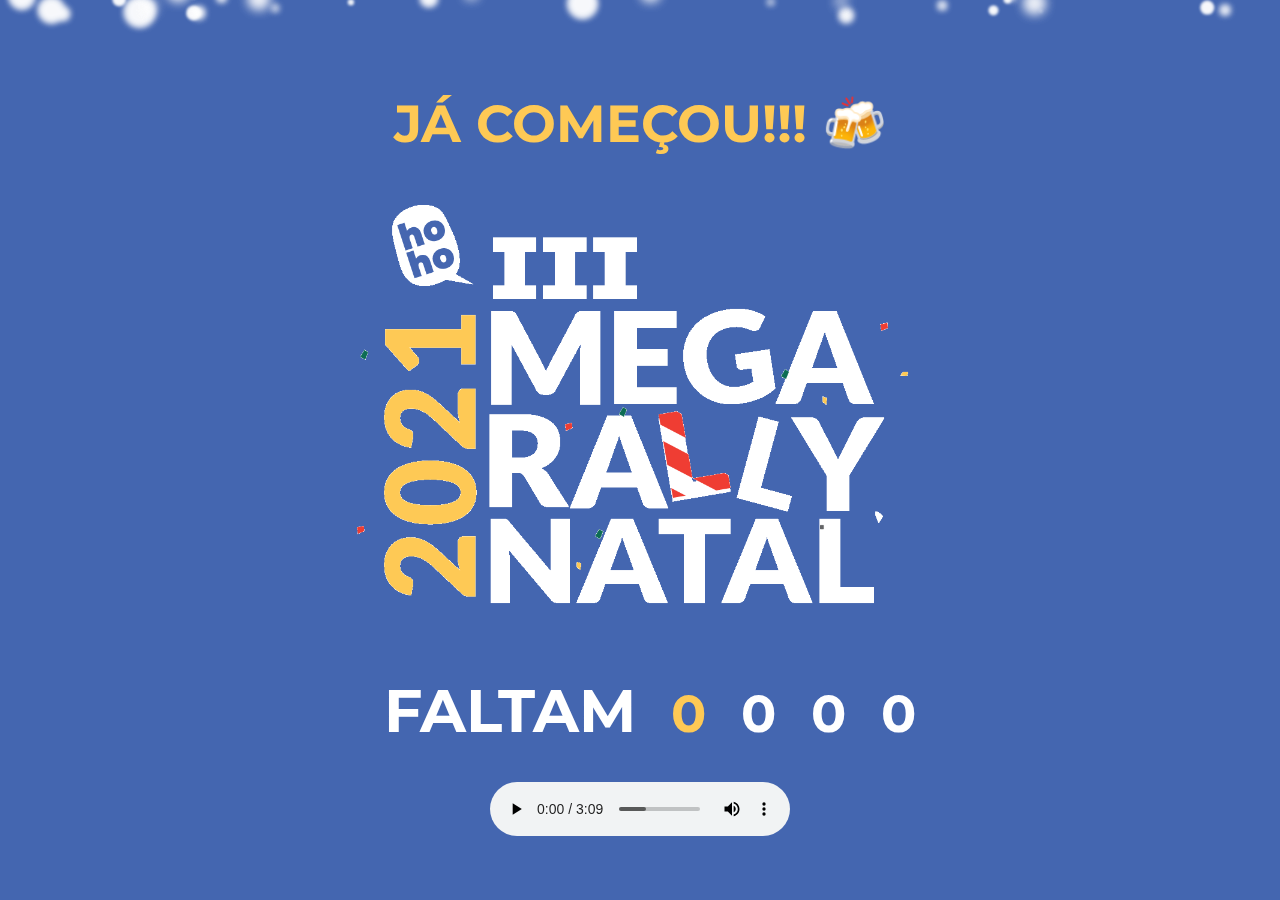
==== index.html @ bc6c9f4d "Minor update" ====
<!DOCTYPE html>
<html lang="en">
  <head>
    <meta charset="UTF-8" />
    <meta http-equiv="X-UA-Compatible" content="IE=edge" />
    <meta name="viewport" content="width=device-width, initial-scale=1.0" />
    <title>III MEGA RALLY NATAL - 2021</title>
    <link rel="icon" type="image/png" href="./assets/beer-mug.ico" />
    <link
      href="https://fonts.googleapis.com/css2?family=Montserrat:ital,wght@0,500;1,800&display=swap"
      rel="stylesheet"
    />
    <link rel="stylesheet" href="style.css" />
    <link rel="stylesheet" href="compiled-snow.css" />
  </head>
  <body>
    <div class="container">
      <div class="content">
        <div class="wrapper">
          <div class="snow layer1 a"></div>
          <div class="snow layer1"></div>
          <div class="snow layer2 a"></div>
          <div class="snow layer2"></div>
          <div class="snow layer3 a"></div>
          <div class="snow layer3"></div>
        </div>
        <h1 id="date">18 DE DEZEMBRO <span>15H00</span></h1>
        <img id="logo" src="./assets/RallydeNatal-Logo.png" />
        <h1>
          <span id="faltam">FALTAM</span>
          <span id="days">0</span>
          <span id="hours">0</span>
          <span id="minutes">0</span>
          <span id="seconds">0</span>
        </h1>
        <audio
          id="background-music"
          src="./assets/rally-music.mp3"
          controls
          autoplay
          loop
        ></audio>
      </div>
    </div>

    <script src="./script.js"></script>
  </body>
</html>
---- style.css ----
html,
body {
  margin: 0;
  padding: 0;
  width: 100%;
  height: 100vh;
  display: table;
  background-color: #4466b0;
  font-family: "Montserrat", sans-serif;
  font-size: 26px;
  overflow: hidden;
  filter: drop-shadow(0 0 10px white);
}

.container {
  display: table-cell;
  text-align: center;
  vertical-align: middle;
}

.content {
  display: inline-block;
  text-align: center;
  color: white;
}

.content > img#logo {
  width: 600px;
  height: auto;
}

#date {
  color: #fec955;
  font-weight: bold;
}

#date > span {
  color: white;
}

h1 {
  color: white;
}

#faltam {
  font-size: 60px;
}

h1 > span {
  margin-left: 20px;
}

#days {
  color: #fec955;
}

.snow {
  position: absolute;
  width: 10px;
  height: 10px;
  background: #fff;
  border-radius: 100%;
}
---- compiled-snow.css ----
.wrapper {
  width: 100vw;
}
.snow {
  border-radius: 50%;
  opacity: 0.8;
  position: absolute;
  top: -100vh;
  animation-name: fall;
  animation-timing-function: linear;
  animation-iteration-count: infinite;
}
.layer1 {
  width: 1rem;
  height: 1rem;
  filter: blur(1.5px);
  box-shadow: 62.2vw 27.6vh 0 -0.23rem#fff, 71vw 66.4vh 0 -0.41rem#fff,
    90.1vw 75.8vh 0 -0.07rem#fff, 2.8vw 52.5vh 0 -0.5rem#fff,
    44vw 27.4vh 0 -0.46rem#fff, 90.6vw 20.2vh 0 -0.16rem#fff,
    70.9vw 19.1vh 0 -0.16rem#fff, 54.6vw 96.5vh 0 -0.48rem#fff,
    37.4vw 13.3vh 0 -0.42rem#fff, 92.1vw 75.3vh 0 -0.13rem#fff,
    48.3vw 47.6vh 0 -0.16rem#fff, 11.1vw 51.8vh 0 -0.15rem#fff,
    37.5vw 13.3vh 0 -0.15rem#fff, 2.8vw 87vh 0 -0.44rem#fff,
    99.8vw 38.3vh 0 -0.14rem#fff, 87.8vw 54vh 0 -0.14rem#fff,
    8vw 56vh 0 -0.06rem#fff, 12.1vw 43.6vh 0 -0.06rem#fff,
    77.7vw 98.5vh 0 -0.37rem#fff, 70vw 39.5vh 0 -0.06rem#fff,
    13.2vw 70.8vh 0 -0.03rem#fff, 57.2vw 21.5vh 0 -0.35rem#fff,
    34.1vw 57.9vh 0 -0.19rem#fff, 55.3vw 87.6vh 0 -0.41rem#fff,
    12.9vw 52.5vh 0 -0.25rem#fff, 1vw 69.2vh 0 -0.4rem#fff,
    11.5vw 88vh 0 -0.4rem#fff, 81.7vw 70.6vh 0 -0.31rem#fff,
    21.3vw 72.7vh 0 -0.05rem#fff, 43.1vw 85.5vh 0 -0.11rem#fff,
    59.6vw 71.9vh 0 -0.43rem#fff, 54.7vw 46.3vh 0 -0.08rem#fff,
    18.7vw 24.4vh 0 -0.07rem#fff, 29.1vw 6.6vh 0 -0.05rem#fff,
    31.9vw 26.6vh 0 -0.28rem#fff, 70.1vw 69.5vh 0 -0.16rem#fff,
    89vw 94.9vh 0 -0.39rem#fff, 34.8vw 25.2vh 0 -0.24rem#fff,
    74.9vw 50.4vh 0 -0.02rem#fff, 30.4vw 8.9vh 0 -0.42rem#fff,
    40.9vw 63.8vh 0 -0.19rem#fff, 84.2vw 85.4vh 0 -0.34rem#fff,
    30.9vw 15.5vh 0 -0.23rem#fff, 84.6vw 50.5vh 0 -0.05rem#fff,
    12.8vw 26.1vh 0 -0.07rem#fff, 32.4vw 88.3vh 0 -0.05rem#fff,
    45vw 41.1vh 0 -0.25rem#fff, 27vw 24.3vh 0 -0.42rem#fff,
    0.1vw 41.8vh 0 -0.07rem#fff, 16.3vw 41.6vh 0 -0.21rem#fff,
    59.4vw 64.2vh 0 -0.39rem#fff, 33.3vw 96.4vh 0 -0.04rem#fff,
    69.5vw 75.6vh 0 -0.25rem#fff, 1.8vw 23.9vh 0 -0.33rem#fff,
    86.9vw 64.6vh 0 -0.45rem#fff, 17.1vw 23.4vh 0 -0.34rem#fff,
    63.1vw 93.7vh 0 -0.25rem#fff, 22.1vw 72.1vh 0 -0.1rem#fff,
    85.5vw 31vh 0 -0.26rem#fff, 99.2vw 63vh 0 -0.2rem#fff,
    17.5vw 24.6vh 0 -0.21rem#fff, 36.9vw 65vh 0 -0.03rem#fff,
    78.6vw 41.2vh 0 -0.1rem#fff, 82.9vw 68.5vh 0 -0.49rem#fff,
    19.6vw 22.7vh 0 -0.19rem#fff, 40.8vw 52.7vh 0 -0.46rem#fff,
    19.8vw 0.9vh 0 -0.31rem#fff, 61.4vw 30.6vh 0 -0.26rem#fff,
    63.4vw 93.5vh 0 -0.27rem#fff, 5.5vw 50.6vh 0 -0.16rem#fff,
    63.6vw 42.9vh 0 -0.06rem#fff, 80.3vw 28.6vh 0 -0.5rem#fff,
    55.5vw 54.2vh 0 -0.46rem#fff, 48.6vw 23.5vh 0 -0.2rem#fff,
    89.3vw 7.4vh 0 -0.09rem#fff, 84.2vw 65.6vh 0 -0.35rem#fff,
    8.3vw 98.5vh 0 -0.26rem#fff, 59.5vw 14.4vh 0 -0.28rem#fff,
    75.1vw 12vh 0 -0.02rem#fff, 19.3vw 8.4vh 0 -0.16rem#fff,
    47vw 83.2vh 0 -0.32rem#fff, 95vw 88.8vh 0 -0.32rem#fff,
    21.8vw 2.1vh 0 -0.06rem#fff, 99.3vw 18.8vh 0 -0.22rem#fff,
    31.3vw 77.9vh 0 -0.1rem#fff, 6.6vw 39.4vh 0 -0.13rem#fff,
    48.6vw 17.2vh 0 -0.46rem#fff, 51.6vw 39.3vh 0 -0.01rem#fff,
    14.4vw 7.1vh 0 -0.24rem#fff, 46.2vw 34.7vh 0 -0.16rem#fff,
    96.8vw 54.6vh 0 -0.43rem#fff, 33.2vw 72.6vh 0 -0.3rem#fff,
    38.7vw 56.5vh 0 -0.22rem#fff, 10.1vw 1.2vh 0 -0.17rem#fff,
    48.6vw 94.1vh 0 -0.38rem#fff, 73.9vw 86.3vh 0 -0.43rem#fff,
    27.1vw 45vh 0 -0.48rem#fff, 73.8vw 30.2vh 0 -0.28rem#fff,
    1.6vw 23.9vh 0 -0.07rem#fff, 85.2vw 62.4vh 0 -0.24rem#fff,
    41.1vw 34.8vh 0 -0.41rem#fff, 38.1vw 12.2vh 0 -0.45rem#fff,
    70.4vw 88.8vh 0 -0.44rem#fff, 48.2vw 64.5vh 0 -0.02rem#fff,
    38.5vw 36vh 0 -0.04rem#fff, 36vw 45.7vh 0 -0.12rem#fff,
    44.2vw 86.1vh 0 -0.37rem#fff, 11.2vw 55.8vh 0 -0.18rem#fff,
    56.1vw 68.5vh 0 -0.26rem#fff, 45.9vw 5.1vh 0 -0.5rem#fff,
    75.8vw 48.3vh 0 -0.48rem#fff, 72.1vw 66.2vh 0 -0.41rem#fff,
    30.2vw 73.3vh 0 -0.5rem#fff, 2.6vw 65.5vh 0 -0.15rem#fff,
    17.6vw 23.4vh 0 -0.03rem#fff, 13.8vw 1.2vh 0 -0.33rem#fff,
    61.9vw 96.1vh 0 -0.4rem#fff, 81vw 92.1vh 0 -0.18rem#fff,
    57.6vw 34.1vh 0 -0.45rem#fff, 46.4vw 22.7vh 0 -0.14rem#fff,
    90.5vw 17.5vh 0 -0.48rem#fff, 5.5vw 19.8vh 0 -0.05rem#fff,
    11.6vw 3.9vh 0 -0.17rem#fff, 26.4vw 98.8vh 0 -0.4rem#fff,
    83.6vw 26.4vh 0 -0.38rem#fff, 78.7vw 8vh 0 -0.44rem#fff,
    17.3vw 28.6vh 0 -0.16rem#fff, 29.9vw 72.2vh 0 -0.03rem#fff,
    36.1vw 44.4vh 0 -0.19rem#fff, 43.1vw 57.2vh 0 -0.15rem#fff,
    49.3vw 60.2vh 0 -0.48rem#fff, 77.2vw 52.9vh 0 -0.04rem#fff,
    64vw 64.2vh 0 -0.31rem#fff, 37.3vw 40.4vh 0 -0.04rem#fff,
    59.4vw 47vh 0 -0.45rem#fff, 19.8vw 89vh 0 -0.16rem#fff,
    3.9vw 89.5vh 0 -0.41rem#fff, 23.6vw 14.5vh 0 -0.31rem#fff,
    60.9vw 87.3vh 0 -0.22rem#fff, 22.4vw 29.7vh 0 -0.4rem#fff,
    14.3vw 76.8vh 0 -0.3rem#fff, 73.3vw 68.5vh 0 -0.49rem#fff,
    25vw 2.1vh 0 -0.22rem#fff, 64.8vw 92.6vh 0 -0.42rem#fff,
    6.6vw 48.5vh 0 -0.25rem#fff, 64.2vw 91.8vh 0 -0.34rem#fff,
    1.8vw 21.8vh 0 -0.48rem#fff, 47.7vw 25.2vh 0 -0.34rem#fff,
    69vw 53.5vh 0 -0.09rem#fff, 76.2vw 19.6vh 0 -0.47rem#fff,
    67.2vw 57.7vh 0 -0.25rem#fff, 81.7vw 49.5vh 0 -0.43rem#fff,
    32.3vw 43.5vh 0 -0.5rem#fff, 25.4vw 71.7vh 0 -0.48rem#fff,
    56.1vw 18.9vh 0 -0.47rem#fff, 92.8vw 29.9vh 0 -0.32rem#fff,
    52.5vw 0.1vh 0 -0.24rem#fff, 55.6vw 66.6vh 0 -0.19rem#fff,
    61.9vw 53.7vh 0 -0.27rem#fff, 70.7vw 73.8vh 0 -0.35rem#fff,
    37.5vw 28.4vh 0 -0.4rem#fff, 39.2vw 61.7vh 0 -0.07rem#fff,
    65.2vw 45.4vh 0 -0.28rem#fff, 19.4vw 17.7vh 0 -0.33rem#fff,
    43.3vw 20.2vh 0 -0.06rem#fff, 17.1vw 0.8vh 0 -0.27rem#fff,
    21.8vw 37.2vh 0 -0.2rem#fff, 44.6vw 40.5vh 0 -0.2rem#fff,
    89.6vw 85.5vh 0 -0.18rem#fff, 12.1vw 71.4vh 0 -0.5rem#fff,
    27.7vw 66.1vh 0 -0.1rem#fff, 10.6vw 83.3vh 0 -0.27rem#fff,
    0.9vw 27.8vh 0 -0.3rem#fff, 76.1vw 37.5vh 0 -0.13rem#fff,
    40.2vw 14.3vh 0 -0.09rem#fff, 1.2vw 29.9vh 0 -0.31rem#fff,
    20.3vw 43.6vh 0 -0.01rem#fff, 57.7vw 89.2vh 0 -0.46rem#fff,
    49.5vw 59vh 0 -0.23rem#fff, 35.8vw 86.6vh 0 -0.26rem#fff,
    20vw 48.3vh 0 -0.09rem#fff, 94.9vw 34.3vh 0 -0.49rem#fff,
    1.5vw 88.6vh 0 -0.15rem#fff, 94.3vw 42.4vh 0 -0.39rem#fff,
    84.5vw 14.4vh 0 -0.36rem#fff, 82.2vw 54.9vh 0 -0.21rem#fff,
    6.1vw 11.4vh 0 -0.35rem#fff, 46.6vw 42vh 0 -0.08rem#fff,
    60.2vw 37.8vh 0 -0.05rem#fff, 93.4vw 61.3vh 0 -0.32rem#fff,
    3.8vw 86.1vh 0 -0.04rem#fff, 31.6vw 86vh 0 -0.31rem#fff,
    52.3vw 80vh 0 -0.11rem#fff, 18.6vw 19vh 0 -0.36rem#fff,
    14.1vw 97.6vh 0 -0.25rem#fff, 90.8vw 69.1vh 0 -0.39rem#fff,
    27.3vw 19.1vh 0 -0.02rem#fff, 13.8vw 77vh 0 -0.25rem#fff,
    73.5vw 4vh 0 -0.34rem#fff, 68.8vw 71.6vh 0 -0.08rem#fff,
    69.5vw 14.3vh 0 -0.38rem#fff, 27.1vw 79.5vh 0 -0.12rem#fff,
    34.2vw 32.1vh 0 -0.46rem#fff, 48.7vw 20.4vh 0 -0.1rem#fff,
    38.7vw 58.5vh 0 -0.44rem#fff, 47vw 7.6vh 0 -0.09rem#fff,
    44vw 75.9vh 0 -0.13rem#fff, 69.1vw 33.6vh 0 -0.36rem#fff,
    96.4vw 91.7vh 0 -0.37rem#fff, 53.3vw 29vh 0 -0.37rem#fff,
    7.9vw 67.6vh 0 -0.48rem#fff, 58.1vw 11.1vh 0 -0.2rem#fff,
    55.1vw 96.1vh 0 -0.02rem#fff, 19.4vw 85.7vh 0 -0.44rem#fff,
    79.4vw 83.2vh 0 -0.31rem#fff, 53.6vw 17.5vh 0 -0.1rem#fff,
    60.8vw 42.4vh 0 -0.09rem#fff, 79.5vw 62.1vh 0 -0.48rem#fff,
    49.5vw 34.4vh 0 -0.43rem#fff, 52vw 52.6vh 0 -0.37rem#fff,
    81.4vw 94.1vh 0 -0.07rem#fff, 82.6vw 68.3vh 0 -0.04rem#fff,
    74.9vw 72.4vh 0 -0.39rem#fff, 93.3vw 99.4vh 0 -0.25rem#fff,
    63.2vw 5.2vh 0 -0.26rem#fff, 26.2vw 62.6vh 0 -0.26rem#fff,
    44.7vw 43.4vh 0 -0.02rem#fff, 92.4vw 77.9vh 0 -0.3rem#fff,
    25.9vw 74.4vh 0 -0.05rem#fff, 77.9vw 66.4vh 0 -0.25rem#fff,
    95.5vw 31.9vh 0 -0.47rem#fff, 19.8vw 17.6vh 0 -0.1rem#fff,
    10vw 35.1vh 0 -0.04rem#fff, 86.3vw 10.4vh 0 -0.44rem#fff,
    40.4vw 52.9vh 0 -0.26rem#fff, 21.7vw 3.8vh 0 -0.13rem#fff,
    58.8vw 81.5vh 0 -0.2rem#fff, 84vw 53.5vh 0 -0.3rem#fff,
    79.2vw 45.6vh 0 -0.41rem#fff, 83.9vw 4.8vh 0 -0.24rem#fff,
    69.8vw 84.9vh 0 -0.35rem#fff, 81.9vw 33.4vh 0 -0.13rem#fff,
    34.3vw 17.1vh 0 -0.19rem#fff, 81.1vw 22.7vh 0 -0.42rem#fff,
    97.6vw 33.4vh 0 -0.15rem#fff, 91.8vw 83.7vh 0 -0.14rem#fff,
    40.5vw 3.1vh 0 -0.09rem#fff, 1vw 13.2vh 0 -0.21rem#fff,
    27.7vw 71.2vh 0 -0.17rem#fff, 36.1vw 50.6vh 0 -0.04rem#fff,
    27.5vw 60.5vh 0 -0.02rem#fff, 5.4vw 65.9vh 0 -0.04rem#fff,
    66.6vw 3.1vh 0 -0.25rem#fff, 16vw 7.6vh 0 -0.28rem#fff,
    14.1vw 100vh 0 -0.24rem#fff, 14.5vw 55.7vh 0 -0.21rem#fff,
    89vw 29.6vh 0 -0.13rem#fff, 70.4vw 76vh 0 -0.16rem#fff,
    21.7vw 10.6vh 0 -0.22rem#fff, 15.9vw 83vh 0 -0.2rem#fff,
    28.4vw 81.9vh 0 -0.26rem#fff, 31.7vw 23.4vh 0 -0.42rem#fff,
    74.8vw 21.3vh 0 -0.08rem#fff, 25.7vw 90.3vh 0 -0.25rem#fff,
    11.7vw 72.6vh 0 -0.3rem#fff, 49.3vw 82.4vh 0 -0.21rem#fff,
    84.8vw 6.4vh 0 -0.1rem#fff, 23.6vw 72.6vh 0 -0.41rem#fff,
    35.4vw 83.9vh 0 -0.24rem#fff, 8.7vw 19.6vh 0 -0.08rem#fff,
    62.6vw 66.2vh 0 -0.43rem#fff, 43.4vw 83vh 0 -0.1rem#fff,
    53.6vw 93.7vh 0 -0.48rem#fff, 96.9vw 38vh 0 -0.42rem#fff,
    38.3vw 12.7vh 0 -0.22rem#fff, 50.2vw 46.1vh 0 -0.32rem#fff,
    83.8vw 78.4vh 0 -0.4rem#fff, 18.4vw 26.2vh 0 -0.03rem#fff,
    30.8vw 49.1vh 0 -0.47rem#fff, 16.4vw 1.2vh 0 -0.35rem#fff,
    30.9vw 45.1vh 0 -0.46rem#fff, 76.6vw 99.7vh 0 -0.33rem#fff,
    70.1vw 1.6vh 0 -0.48rem#fff, 28.1vw 62.3vh 0 -0.5rem#fff,
    49.1vw 60.8vh 0 -0.41rem#fff, 41.4vw 24.5vh 0 -0.15rem#fff,
    58.4vw 11.1vh 0 -0.45rem#fff, 80.3vw 99.8vh 0 -0.47rem#fff,
    94.3vw 45.2vh 0 -0.15rem#fff, 47vw 89.8vh 0 -0.48rem#fff,
    9.8vw 28.8vh 0 -0.3rem#fff, 69.5vw 39.9vh 0 -0.19rem#fff,
    37.5vw 94.5vh 0 -0.32rem#fff, 92vw 86.9vh 0 -0.17rem#fff,
    34.7vw 73.4vh 0 -0.31rem#fff, 42.1vw 56.8vh 0 -0.24rem#fff,
    92vw 8.6vh 0 -0.49rem#fff, 16.1vw 89.6vh 0 -0.09rem#fff,
    33.7vw 44.5vh 0 -0.47rem#fff, 11.9vw 73.5vh 0 -0.12rem#fff;
  animation-duration: 6s;
}
.layer1.a {
  animation-delay: -3s;
}
.layer2 {
  width: 1.2rem;
  height: 1.2rem;
  filter: blur(3px);
  box-shadow: 5.9vw 16.9vh 0 -0.34rem#fff, 40.9vw 9vh 0 -0.13rem#fff,
    46.5vw 5.6vh 0 -0.34rem#fff, 27.4vw 10.8vh 0 -0.47rem#fff,
    13.4vw 63.7vh 0 -0.38rem#fff, 62vw 79.7vh 0 -0.32rem#fff,
    73.6vw 58.3vh 0 -0.35rem#fff, 20.6vw 79.9vh 0 -0.37rem#fff,
    38.9vw 69.7vh 0 -0.09rem#fff, 60vw 81.2vh 0 -0.34rem#fff,
    6vw 25.2vh 0 -0.47rem#fff, 48.5vw 24.2vh 0 -0.29rem#fff,
    76.9vw 53.3vh 0 -0.09rem#fff, 72vw 44.7vh 0 -0.04rem#fff,
    93.2vw 22.1vh 0 -0.05rem#fff, 92.3vw 26.1vh 0 -0.41rem#fff,
    1vw 51.5vh 0 -0.18rem#fff, 19.9vw 22.3vh 0 -0.07rem#fff,
    54.9vw 30.8vh 0 -0.49rem#fff, 62.7vw 37.6vh 0 -0.11rem#fff,
    19.1vw 64.8vh 0 -0.09rem#fff, 89.7vw 23.1vh 0 -0.01rem#fff,
    32.3vw 14.2vh 0 -0.14rem#fff, 26.1vw 60.6vh 0 -0.3rem#fff,
    56.4vw 51.4vh 0 -0.27rem#fff, 12.4vw 41.5vh 0 -0.43rem#fff,
    70.2vw 33vh 0 -0.36rem#fff, 25.1vw 83.4vh 0 -0.2rem#fff,
    34.2vw 7.8vh 0 -0.01rem#fff, 66.3vw 20.8vh 0 -0.41rem#fff,
    80.3vw 34.8vh 0 -0.16rem#fff, 32.3vw 68.7vh 0 -0.34rem#fff,
    67.5vw 95.9vh 0 -0.35rem#fff, 42.9vw 59.7vh 0 -0.01rem#fff,
    60.4vw 44.5vh 0 -0.27rem#fff, 67.2vw 2.3vh 0 -0.45rem#fff,
    3vw 59.6vh 0 -0.11rem#fff, 86.2vw 36.1vh 0 -0.44rem#fff,
    85.6vw 53.8vh 0 -0.11rem#fff, 62.4vw 58.2vh 0 -0.42rem#fff,
    42.8vw 52.1vh 0 -0.47rem#fff, 23.6vw 92.2vh 0 -0.16rem#fff,
    69.2vw 95.1vh 0 -0.19rem#fff, 0.5vw 97.9vh 0 -0.12rem#fff,
    75vw 63vh 0 -0.03rem#fff, 85.7vw 23.5vh 0 -0.46rem#fff,
    32.9vw 25.8vh 0 -0.34rem#fff, 28.3vw 80.2vh 0 -0.27rem#fff,
    80.9vw 13.6vh 0 -0.26rem#fff, 21.8vw 69.3vh 0 -0.25rem#fff,
    89.1vw 65.8vh 0 -0.41rem#fff, 93.8vw 88.9vh 0 -0.19rem#fff,
    51.4vw 45.6vh 0 -0.48rem#fff, 78.8vw 86.9vh 0 -0.5rem#fff,
    59.5vw 25.9vh 0 -0.18rem#fff, 73vw 92.3vh 0 -0.29rem#fff,
    85.4vw 81.6vh 0 -0.17rem#fff, 35.2vw 55.9vh 0 -0.37rem#fff,
    87.3vw 59.4vh 0 -0.19rem#fff, 17.9vw 69.9vh 0 -0.12rem#fff,
    59vw 98.5vh 0 -0.49rem#fff, 6.1vw 40.2vh 0 -0.28rem#fff,
    35.7vw 17.7vh 0 -0.13rem#fff, 84.5vw 72.6vh 0 -0.23rem#fff,
    42.3vw 14.1vh 0 -0.02rem#fff, 89.3vw 32.5vh 0 -0.5rem#fff,
    62.8vw 34.5vh 0 -0.44rem#fff, 39.2vw 14.6vh 0 -0.12rem#fff,
    67.9vw 26.3vh 0 -0.3rem#fff, 39vw 76.7vh 0 -0.48rem#fff,
    54.4vw 31.1vh 0 -0.41rem#fff, 11.6vw 59.2vh 0 -0.33rem#fff,
    89.6vw 0.2vh 0 -0.47rem#fff, 99.8vw 16.9vh 0 -0.11rem#fff,
    53.7vw 55.2vh 0 -0.24rem#fff, 24.8vw 10.8vh 0 -0.08rem#fff,
    67vw 62.7vh 0 -0.29rem#fff, 12.2vw 72.2vh 0 -0.37rem#fff,
    66.2vw 14.4vh 0 -0.12rem#fff, 9.7vw 99.6vh 0 -0.02rem#fff,
    67.4vw 88.5vh 0 -0.49rem#fff, 9.4vw 88.5vh 0 -0.28rem#fff,
    84.3vw 83.3vh 0 -0.09rem#fff, 59.3vw 14.3vh 0 -0.24rem#fff,
    15.7vw 42.8vh 0 -0.28rem#fff, 11.2vw 46.1vh 0 -0.06rem#fff,
    48vw 78.3vh 0 -0.37rem#fff, 0.6vw 53.7vh 0 -0.06rem#fff,
    25.2vw 12.3vh 0 -0.23rem#fff, 98.2vw 75.2vh 0 -0.41rem#fff,
    6.3vw 58.7vh 0 -0.41rem#fff, 49.8vw 4.9vh 0 -0.37rem#fff,
    64.9vw 100vh 0 -0.33rem#fff, 3.7vw 99.8vh 0 -0.34rem#fff,
    15.9vw 2.9vh 0 -0.02rem#fff, 83.7vw 29.1vh 0 -0.04rem#fff,
    85.3vw 70.1vh 0 -0.29rem#fff, 91.3vw 80.8vh 0 -0.31rem#fff,
    38.6vw 86.4vh 0 -0.25rem#fff, 71.6vw 65.1vh 0 -0.1rem#fff,
    54vw 41.8vh 0 -0.45rem#fff, 35.3vw 38vh 0 -0.25rem#fff,
    48.3vw 51.2vh 0 -0.17rem#fff, 80.3vw 11.7vh 0 -0.43rem#fff,
    66.4vw 52.7vh 0 -0.5rem#fff, 53.3vw 85.7vh 0 -0.16rem#fff,
    59.3vw 30vh 0 -0.08rem#fff, 76.9vw 32.2vh 0 -0.16rem#fff,
    94vw 15.5vh 0 -0.28rem#fff, 17.1vw 91vh 0 -0.18rem#fff,
    83vw 73.8vh 0 -0.21rem#fff, 1vw 20.4vh 0 -0.06rem#fff,
    16.1vw 98vh 0 -0.42rem#fff, 46.2vw 6.5vh 0 -0.17rem#fff,
    82.5vw 15.6vh 0 -0.46rem#fff, 22.7vw 79.5vh 0 -0.18rem#fff,
    71.7vw 28.3vh 0 -0.46rem#fff, 16.4vw 1.9vh 0 -0.34rem#fff,
    90.8vw 85.1vh 0 -0.45rem#fff, 85.8vw 95.2vh 0 -0.05rem#fff,
    15.6vw 86vh 0 -0.17rem#fff, 60.5vw 2.7vh 0 -0.28rem#fff,
    9.9vw 96vh 0 -0.19rem#fff, 67.4vw 71.1vh 0 -0.25rem#fff,
    5.2vw 92vh 0 -0.36rem#fff, 45.2vw 88.1vh 0 -0.49rem#fff,
    63.8vw 80.3vh 0 -0.36rem#fff, 44.5vw 6.8vh 0 -0.31rem#fff,
    53.2vw 60.2vh 0 -0.29rem#fff, 67.4vw 48.7vh 0 -0.18rem#fff,
    74.4vw 34vh 0 -0.23rem#fff, 74.6vw 44vh 0 -0.02rem#fff,
    2.8vw 99.4vh 0 -0.11rem#fff, 78.4vw 16.5vh 0 -0.23rem#fff,
    77.8vw 97.9vh 0 -0.45rem#fff, 3.2vw 33vh 0 -0.14rem#fff,
    71.2vw 90.7vh 0 -0.26rem#fff, 35.1vw 28.3vh 0 -0.35rem#fff,
    6.5vw 0.3vh 0 -0.39rem#fff, 80.3vw 33.2vh 0 -0.05rem#fff,
    21.3vw 71.9vh 0 -0.03rem#fff, 36.8vw 43.2vh 0 -0.47rem#fff,
    99.4vw 36vh 0 -0.35rem#fff, 11vw 42.1vh 0 -0.13rem#fff,
    63.5vw 75.8vh 0 -0.13rem#fff, 96.4vw 7.7vh 0 -0.28rem#fff,
    32.3vw 98.1vh 0 -0.28rem#fff, 46vw 17.3vh 0 -0.33rem#fff,
    11.9vw 73.4vh 0 -0.3rem#fff, 83.9vw 41.4vh 0 -0.18rem#fff,
    17.4vw 19.4vh 0 -0.37rem#fff, 85.7vw 23.8vh 0 -0.24rem#fff,
    43.3vw 4.4vh 0 -0.2rem#fff, 19.1vw 82.3vh 0 -0.03rem#fff,
    86.1vw 52.3vh 0 -0.29rem#fff, 18.9vw 72.5vh 0 -0.36rem#fff,
    36.5vw 87.7vh 0 -0.02rem#fff, 70.2vw 63.4vh 0 -0.49rem#fff,
    42.6vw 48.2vh 0 -0.1rem#fff, 99.4vw 95.2vh 0 -0.16rem#fff,
    48.2vw 62.3vh 0 -0.17rem#fff, 7.5vw 37.8vh 0 -0.45rem#fff,
    51.7vw 58.6vh 0 -0.36rem#fff, 27.8vw 54.9vh 0 -0.45rem#fff,
    86.4vw 20.5vh 0 -0.3rem#fff, 53.1vw 93.4vh 0 -0.14rem#fff,
    91.7vw 81.1vh 0 -0.44rem#fff, 28.1vw 12.2vh 0 -0.46rem#fff,
    67vw 95.3vh 0 -0.45rem#fff, 77.1vw 46.9vh 0 -0.46rem#fff,
    47.4vw 29.5vh 0 -0.41rem#fff, 38vw 58.8vh 0 -0.28rem#fff,
    8.5vw 49.8vh 0 -0.03rem#fff, 8.2vw 79.9vh 0 -0.04rem#fff,
    32.3vw 81.7vh 0 -0.26rem#fff, 61.6vw 95.1vh 0 -0.26rem#fff,
    3.7vw 42.6vh 0 -0.27rem#fff, 96.2vw 47.7vh 0 -0.43rem#fff,
    85.1vw 54.6vh 0 -0.31rem#fff, 7.8vw 2.9vh 0 -0.31rem#fff,
    85.4vw 11.9vh 0 -0.08rem#fff, 27.8vw 10.8vh 0 -0.23rem#fff,
    18vw 1.9vh 0 -0.13rem#fff, 44.9vw 77.8vh 0 -0.21rem#fff,
    61.1vw 80.5vh 0 -0.02rem#fff, 55.4vw 87.4vh 0 -0.14rem#fff,
    87.6vw 19.8vh 0 -0.02rem#fff, 48.1vw 77.4vh 0 -0.17rem#fff,
    81.8vw 2.7vh 0 -0.25rem#fff, 85vw 64.3vh 0 -0.2rem#fff,
    83.8vw 44.9vh 0 -0.12rem#fff, 80vw 35.5vh 0 -0.11rem#fff,
    92.8vw 34.6vh 0 -0.13rem#fff, 60.5vw 82.4vh 0 -0.19rem#fff,
    26.8vw 87vh 0 -0.47rem#fff, 17.7vw 1.6vh 0 -0.22rem#fff,
    51.3vw 81.7vh 0 -0.32rem#fff, 27.6vw 66.3vh 0 -0.29rem#fff,
    65.2vw 45.9vh 0 -0.15rem#fff, 88.8vw 86.5vh 0 -0.33rem#fff,
    60vw 2.4vh 0 -0.05rem#fff, 99vw 96.2vh 0 -0.35rem#fff,
    42.6vw 36.6vh 0 -0.39rem#fff, 84.5vw 63vh 0 -0.11rem#fff,
    76.3vw 14.4vh 0 -0.2rem#fff, 14.1vw 68.2vh 0 -0.11rem#fff,
    46.4vw 37.7vh 0 -0.03rem#fff, 21.7vw 82.1vh 0 -0.49rem#fff,
    77.9vw 89vh 0 -0.42rem#fff, 43.5vw 40.8vh 0 -0.26rem#fff,
    24.1vw 86vh 0 -0.33rem#fff, 68.4vw 19.1vh 0 -0.49rem#fff,
    21.8vw 57.6vh 0 -0.26rem#fff, 83.6vw 54.2vh 0 -0.19rem#fff,
    75vw 27.7vh 0 -0.46rem#fff, 64.2vw 44.9vh 0 -0.08rem#fff,
    53.6vw 50vh 0 -0.23rem#fff, 72.4vw 37.5vh 0 -0.31rem#fff,
    38.9vw 23.7vh 0 -0.48rem#fff, 82.9vw 75.4vh 0 -0.32rem#fff,
    76.5vw 41.5vh 0 -0.01rem#fff, 78.1vw 56.1vh 0 -0.4rem#fff,
    51.4vw 17.5vh 0 -0.27rem#fff, 39.9vw 30.2vh 0 -0.23rem#fff,
    5.4vw 57.8vh 0 -0.26rem#fff, 68.9vw 77.5vh 0 -0.15rem#fff,
    89.6vw 24.6vh 0 -0.29rem#fff, 31.5vw 80.1vh 0 -0.45rem#fff,
    92.6vw 8.1vh 0 -0.19rem#fff, 9.9vw 80vh 0 -0.37rem#fff,
    63.6vw 95.6vh 0 -0.48rem#fff, 62.2vw 58.4vh 0 -0.37rem#fff,
    40.6vw 54vh 0 -0.18rem#fff, 27.5vw 81.3vh 0 -0.48rem#fff,
    3.9vw 94.8vh 0 -0.47rem#fff, 52.6vw 15vh 0 -0.29rem#fff,
    97.8vw 58.3vh 0 -0.25rem#fff, 13.6vw 43.2vh 0 -0.36rem#fff,
    70.3vw 92.4vh 0 -0.32rem#fff, 13.8vw 66.1vh 0 -0.14rem#fff,
    97.5vw 95.1vh 0 -0.34rem#fff, 25.7vw 1.1vh 0 -0.03rem#fff,
    22.6vw 36.5vh 0 -0.23rem#fff, 13.9vw 9.8vh 0 -0.21rem#fff,
    24.8vw 77.2vh 0 -0.23rem#fff, 46.2vw 16.8vh 0 -0.25rem#fff,
    6.1vw 71.9vh 0 -0.09rem#fff, 95.8vw 88.6vh 0 -0.08rem#fff,
    4.8vw 35.2vh 0 -0.41rem#fff, 74.2vw 25.4vh 0 -0.16rem#fff,
    20.3vw 99.2vh 0 -0.48rem#fff, 11.1vw 64.7vh 0 -0.02rem#fff,
    47.7vw 4.7vh 0 -0.45rem#fff, 19.5vw 17vh 0 -0.46rem#fff,
    33vw 9.1vh 0 -0.33rem#fff, 20.8vw 66.1vh 0 -0.27rem#fff,
    1.9vw 78.9vh 0 -0.11rem#fff, 72.4vw 98.9vh 0 -0.44rem#fff,
    80.1vw 26.2vh 0 -0.32rem#fff, 84.6vw 93vh 0 -0.11rem#fff,
    94.6vw 28.8vh 0 -0.34rem#fff, 38.5vw 57.4vh 0 -0.43rem#fff,
    44.3vw 98.7vh 0 -0.04rem#fff, 83.3vw 53.5vh 0 -0.5rem#fff,
    98.7vw 31.5vh 0 -0.26rem#fff, 59vw 74.1vh 0 -0.08rem#fff,
    1.8vw 4.3vh 0 -0.12rem#fff, 78vw 9.6vh 0 -0.41rem#fff,
    8.8vw 87.9vh 0 -0.02rem#fff, 15.6vw 29.6vh 0 -0.27rem#fff,
    27.6vw 28.3vh 0 -0.29rem#fff, 41.3vw 26.1vh 0 -0.34rem#fff,
    56.2vw 46.7vh 0 -0.29rem#fff, 97.3vw 67.1vh 0 -0.42rem#fff,
    56.5vw 59vh 0 -0.37rem#fff, 19.9vw 14.3vh 0 -0.39rem#fff,
    31.6vw 18.3vh 0 -0.49rem#fff, 31.4vw 32.1vh 0 -0.41rem#fff,
    10.5vw 76.7vh 0 -0.38rem#fff, 4.8vw 82vh 0 -0.41rem#fff,
    94.5vw 99.4vh 0 -0.41rem#fff, 28.7vw 51.2vh 0 -0.11rem#fff,
    14.3vw 99.7vh 0 -0.36rem#fff, 6.5vw 32.8vh 0 -0.2rem#fff,
    92.4vw 22.1vh 0 -0.07rem#fff, 57.8vw 70.2vh 0 -0.19rem#fff,
    2.2vw 38.5vh 0 -0.16rem#fff, 7.2vw 88.1vh 0 -0.44rem#fff,
    87.2vw 18.9vh 0 -0.13rem#fff, 17.4vw 88vh 0 -0.05rem#fff,
    85.6vw 82.3vh 0 -0.46rem#fff, 6.3vw 25.4vh 0 -0.24rem#fff,
    41.1vw 76.2vh 0 -0.1rem#fff, 13.6vw 58.8vh 0 -0.17rem#fff,
    14.8vw 29.7vh 0 -0.06rem#fff, 64.2vw 0.9vh 0 -0.06rem#fff,
    57.5vw 24.2vh 0 -0.02rem#fff, 86vw 6.1vh 0 -0.09rem#fff,
    72.4vw 23.7vh 0 -0.31rem#fff, 63.8vw 24.8vh 0 -0.02rem#fff;
  animation-duration: 8s;
}
.layer2.a {
  animation-delay: -4s;
}
.layer3 {
  width: 0.8rem;
  height: 0.8rem;
  filter: blur(6px);
  box-shadow: 36.5vw 87.9vh 0 -0.46rem#fff, 54.9vw 19.9vh 0 -0.39rem#fff,
    40.5vw 94.6vh 0 -0.18rem#fff, 53.6vw 65.2vh 0 -0.39rem#fff,
    31.3vw 8vh 0 -0.3rem#fff, 1.7vw 45.8vh 0 -0.22rem#fff,
    75.5vw 84.6vh 0 -0.23rem#fff, 13.6vw 96.3vh 0 -0.22rem#fff,
    41vw 37.5vh 0 -0.36rem#fff, 99.4vw 21.7vh 0 -0.24rem#fff,
    29.8vw 69.3vh 0 -0.36rem#fff, 43.2vw 81.5vh 0 -0.49rem#fff,
    6.7vw 38.5vh 0 -0.09rem#fff, 1.9vw 76.6vh 0 -0.2rem#fff,
    91.6vw 21.5vh 0 -0.3rem#fff, 0.4vw 8.2vh 0 -0.02rem#fff,
    21.5vw 62.7vh 0 -0.2rem#fff, 87.5vw 47vh 0 -0.31rem#fff,
    59.4vw 87.6vh 0 -0.37rem#fff, 6.6vw 68.5vh 0 -0.17rem#fff,
    86.3vw 47.7vh 0 -0.25rem#fff, 24.4vw 68vh 0 -0.2rem#fff,
    30.4vw 3.6vh 0 -0.38rem#fff, 10.1vw 98.7vh 0 -0.48rem#fff,
    63.1vw 67.8vh 0 -0.22rem#fff, 89.4vw 20.9vh 0 -0.44rem#fff,
    39vw 95.3vh 0 -0.29rem#fff, 94.7vw 22.2vh 0 -0.48rem#fff,
    50.5vw 9vh 0 -0.33rem#fff, 40.3vw 46vh 0 -0.02rem#fff,
    60.6vw 18.4vh 0 -0.44rem#fff, 93.6vw 21vh 0 -0.45rem#fff,
    57.1vw 56.6vh 0 -0.12rem#fff, 29.7vw 50.1vh 0 -0.25rem#fff,
    12.6vw 35.6vh 0 -0.29rem#fff, 15.4vw 57.9vh 0 -0.19rem#fff,
    50vw 98vh 0 -0.09rem#fff, 64.3vw 44.5vh 0 -0.38rem#fff,
    42.7vw 37.5vh 0 -0.33rem#fff, 24.6vw 46.1vh 0 -0.45rem#fff,
    36.5vw 8.2vh 0 -0.46rem#fff, 86.9vw 28.7vh 0 -0.36rem#fff,
    73.4vw 66vh 0 -0.27rem#fff, 35.2vw 74.4vh 0 -0.38rem#fff,
    63.4vw 77.8vh 0 -0.01rem#fff, 34.2vw 83.1vh 0 -0.5rem#fff,
    97.1vw 91.1vh 0 -0.33rem#fff, 81.3vw 10vh 0 -0.17rem#fff,
    12.8vw 54.1vh 0 -0.41rem#fff, 89.3vw 6.6vh 0 -0.42rem#fff,
    6.4vw 45vh 0 -0.03rem#fff, 25.9vw 88.2vh 0 -0.16rem#fff,
    5.7vw 33vh 0 -0.03rem#fff, 40.4vw 46.3vh 0 -0.22rem#fff,
    59.3vw 43.1vh 0 -0.12rem#fff, 37.5vw 90.6vh 0 -0.39rem#fff,
    66.8vw 38.4vh 0 -0.27rem#fff, 22.2vw 21.3vh 0 -0.13rem#fff,
    27.4vw 81.6vh 0 -0.23rem#fff, 17.9vw 8.3vh 0 -0.21rem#fff,
    78.1vw 62.2vh 0 -0.35rem#fff, 25vw 29.4vh 0 -0.33rem#fff,
    61.2vw 4.3vh 0 -0.33rem#fff, 35.7vw 18.2vh 0 -0.2rem#fff,
    46vw 9.1vh 0 -0.04rem#fff, 80.6vw 20.8vh 0 -0.23rem#fff,
    66.7vw 80.8vh 0 -0.11rem#fff, 47.9vw 45.4vh 0 -0.37rem#fff,
    85.7vw 55.9vh 0 -0.38rem#fff, 99.3vw 20.3vh 0 -0.32rem#fff,
    8.7vw 76.2vh 0 -0.02rem#fff, 28.8vw 4.5vh 0 -0.32rem#fff,
    75.2vw 60.8vh 0 -0.13rem#fff, 45.2vw 0.2vh 0 -0.37rem#fff,
    43.2vw 65.6vh 0 -0.35rem#fff, 47.2vw 36.2vh 0 -0.07rem#fff,
    44vw 10.1vh 0 -0.04rem#fff, 65.7vw 74.1vh 0 -0.46rem#fff,
    98.2vw 52.1vh 0 -0.33rem#fff, 73.4vw 75.9vh 0 -0.29rem#fff,
    39.4vw 85.2vh 0 -0.41rem#fff, 25.2vw 66.7vh 0 -0.29rem#fff,
    15.1vw 17vh 0 -0.32rem#fff, 22.9vw 56.6vh 0 -0.42rem#fff,
    71.5vw 93.2vh 0 -0.22rem#fff, 96.5vw 7.1vh 0 -0.39rem#fff,
    31.1vw 30.6vh 0 -0.45rem#fff, 52.8vw 63.1vh 0 -0.22rem#fff,
    86.7vw 33.2vh 0 -0.26rem#fff, 3.8vw 81.8vh 0 -0.12rem#fff,
    57.8vw 81.4vh 0 -0.28rem#fff, 7.9vw 61.5vh 0 -0.42rem#fff,
    52.2vw 7.3vh 0 -0.28rem#fff, 37.6vw 84.1vh 0 -0.2rem#fff,
    54.8vw 65.2vh 0 -0.13rem#fff, 12.8vw 29.5vh 0 -0.1rem#fff,
    43.3vw 75.3vh 0 -0.04rem#fff, 32.7vw 61.1vh 0 -0.25rem#fff,
    65.7vw 3.4vh 0 -0.44rem#fff, 73vw 64.5vh 0 -0.32rem#fff,
    26vw 26.6vh 0 -0.41rem#fff, 3.9vw 93vh 0 -0.02rem#fff,
    32.4vw 71.9vh 0 -0.42rem#fff, 51.4vw 77.6vh 0 -0.38rem#fff,
    24.4vw 18.8vh 0 -0.31rem#fff, 9.1vw 19.9vh 0 -0.44rem#fff,
    89.1vw 56.5vh 0 -0.33rem#fff, 58.7vw 89vh 0 -0.31rem#fff,
    96.9vw 42.7vh 0 -0.05rem#fff, 19.4vw 98.7vh 0 -0.03rem#fff,
    77.9vw 50.1vh 0 -0.22rem#fff, 1.9vw 54.7vh 0 -0.25rem#fff,
    78.7vw 63.2vh 0 -0.3rem#fff, 54.1vw 96.2vh 0 -0.01rem#fff,
    11.7vw 11.1vh 0 -0.5rem#fff, 66vw 37.1vh 0 -0.13rem#fff,
    31.8vw 81.8vh 0 -0.22rem#fff, 6.3vw 35.9vh 0 -0.01rem#fff,
    90.9vw 71.9vh 0 -0.09rem#fff, 99.7vw 73.3vh 0 -0.5rem#fff,
    22.5vw 37.8vh 0 -0.18rem#fff, 19.2vw 15.7vh 0 -0.21rem#fff,
    47.6vw 74.3vh 0 -0.5rem#fff, 4.7vw 51.3vh 0 -0.5rem#fff,
    80.3vw 75.3vh 0 -0.12rem#fff, 71.1vw 22.6vh 0 -0.44rem#fff,
    85vw 96.2vh 0 -0.23rem#fff, 30.3vw 74vh 0 -0.18rem#fff,
    5.9vw 49.2vh 0 -0.08rem#fff, 17.1vw 80.6vh 0 -0.47rem#fff,
    18.8vw 38.4vh 0 -0.5rem#fff, 85.5vw 47.9vh 0 -0.35rem#fff,
    52.1vw 10.3vh 0 -0.4rem#fff, 95.8vw 42.2vh 0 -0.47rem#fff,
    27.5vw 81.8vh 0 -0.31rem#fff, 8vw 64.6vh 0 -0.28rem#fff,
    53vw 9.1vh 0 -0.49rem#fff, 3.2vw 38.1vh 0 -0.47rem#fff,
    84.6vw 72.8vh 0 -0.33rem#fff, 85.6vw 29.3vh 0 -0.42rem#fff,
    11.6vw 1.8vh 0 -0.46rem#fff, 36.1vw 72.8vh 0 -0.15rem#fff,
    31.5vw 81.9vh 0 -0.37rem#fff, 23vw 42.5vh 0 -0.37rem#fff,
    76.5vw 18.2vh 0 -0.45rem#fff, 97.6vw 32.5vh 0 -0.38rem#fff,
    1.9vw 51.2vh 0 -0.34rem#fff, 84vw 88.6vh 0 -0.27rem#fff,
    58.7vw 68.5vh 0 -0.05rem#fff, 78.8vw 13.2vh 0 -0.07rem#fff,
    98.8vw 90.6vh 0 -0.24rem#fff, 56vw 89.1vh 0 -0.13rem#fff,
    50.3vw 80.7vh 0 -0.12rem#fff, 0.9vw 92.8vh 0 -0.12rem#fff,
    55.1vw 86.7vh 0 -0.37rem#fff, 58.7vw 17.4vh 0 -0.44rem#fff,
    98.2vw 10.4vh 0 -0.48rem#fff, 94.6vw 75.9vh 0 -0.5rem#fff,
    6.9vw 2.6vh 0 -0.22rem#fff, 13.1vw 97.8vh 0 -0.03rem#fff,
    21.9vw 64.6vh 0 -0.29rem#fff, 83.6vw 38.6vh 0 -0.15rem#fff,
    75.6vw 75vh 0 -0.32rem#fff, 16.4vw 94.8vh 0 -0.35rem#fff,
    93.8vw 50.1vh 0 -0.01rem#fff, 34.9vw 32.7vh 0 -0.37rem#fff,
    32.5vw 21.1vh 0 -0.07rem#fff, 76vw 92.2vh 0 -0.32rem#fff,
    48.3vw 76.7vh 0 -0.36rem#fff, 23.3vw 52.1vh 0 -0.2rem#fff,
    53.3vw 50.3vh 0 -0.14rem#fff, 95vw 57.1vh 0 -0.18rem#fff,
    36.4vw 27.9vh 0 -0.42rem#fff, 25.1vw 82.8vh 0 -0.1rem#fff,
    40vw 15.8vh 0 -0.14rem#fff, 10.8vw 99.6vh 0 -0.17rem#fff,
    6.7vw 88.4vh 0 -0.32rem#fff, 26.9vw 68.8vh 0 -0.34rem#fff,
    37.8vw 69.3vh 0 -0.29rem#fff, 6.6vw 24.2vh 0 -0.1rem#fff,
    57.8vw 14.4vh 0 -0.36rem#fff, 50.6vw 15.3vh 0 -0.42rem#fff,
    92.9vw 44.7vh 0 -0.36rem#fff, 22.5vw 52.3vh 0 -0.43rem#fff,
    80vw 99.2vh 0 -0.03rem#fff, 49.5vw 35.7vh 0 -0.18rem#fff,
    97.9vw 23.2vh 0 -0.32rem#fff, 51.3vw 55.5vh 0 -0.49rem#fff,
    69.9vw 52.9vh 0 -0.5rem#fff, 19.3vw 77.2vh 0 -0.44rem#fff,
    81.2vw 24.3vh 0 -0.25rem#fff, 44.7vw 52.4vh 0 -0.02rem#fff,
    79.6vw 0.6vh 0 -0.14rem#fff, 34.8vw 4.5vh 0 -0.06rem#fff,
    94.2vw 96.3vh 0 -0.16rem#fff, 58.6vw 55vh 0 -0.38rem#fff,
    49.5vw 11.7vh 0 -0.09rem#fff, 48.3vw 46.1vh 0 -0.02rem#fff,
    14.2vw 90.1vh 0 -0.21rem#fff, 64.9vw 99vh 0 -0.24rem#fff,
    89.2vw 7vh 0 -0.27rem#fff, 15.6vw 90.6vh 0 -0.47rem#fff,
    99vw 43.8vh 0 -0.05rem#fff, 53.1vw 19.8vh 0 -0.13rem#fff,
    95.8vw 1.4vh 0 -0.23rem#fff, 20.2vw 90.2vh 0 -0.17rem#fff,
    6.3vw 63.8vh 0 -0.04rem#fff, 33.8vw 23.7vh 0 -0.41rem#fff,
    54.7vw 22vh 0 -0.15rem#fff, 65.4vw 25.9vh 0 -0.25rem#fff,
    79.6vw 1.3vh 0 -0.48rem#fff, 25.5vw 24.2vh 0 -0.49rem#fff,
    69.7vw 34.9vh 0 -0.42rem#fff, 38.7vw 72.4vh 0 -0.01rem#fff,
    44.9vw 78.4vh 0 -0.3rem#fff, 95.8vw 68.8vh 0 -0.01rem#fff,
    38.3vw 2.9vh 0 -0.03rem#fff, 48.9vw 87.5vh 0 -0.15rem#fff,
    76.6vw 57.2vh 0 -0.42rem#fff, 2.6vw 47.5vh 0 -0.01rem#fff,
    28.1vw 77vh 0 -0.26rem#fff, 61.4vw 22.9vh 0 -0.45rem#fff,
    36vw 98.1vh 0 -0.21rem#fff, 40.6vw 73.4vh 0 -0.3rem#fff,
    65.5vw 15.2vh 0 -0.07rem#fff, 85.1vw 44.9vh 0 -0.28rem#fff,
    23vw 62.4vh 0 -0.29rem#fff, 22.5vw 54.2vh 0 -0.02rem#fff,
    16vw 94.7vh 0 -0.39rem#fff, 90.7vw 62.6vh 0 -0.14rem#fff,
    79.9vw 26.6vh 0 -0.23rem#fff, 69.3vw 59.6vh 0 -0.08rem#fff,
    64.2vw 14.2vh 0 -0.17rem#fff, 34.5vw 11.4vh 0 -0.07rem#fff,
    0.8vw 77.1vh 0 -0.43rem#fff, 78.6vw 35.8vh 0 -0.13rem#fff,
    19.3vw 89.9vh 0 -0.41rem#fff, 48.1vw 38.9vh 0 -0.46rem#fff,
    38.2vw 11vh 0 -0.02rem#fff, 66.9vw 5.9vh 0 -0.09rem#fff,
    80vw 19.7vh 0 -0.12rem#fff, 9.1vw 20.1vh 0 -0.4rem#fff,
    27.7vw 21.9vh 0 -0.37rem#fff, 11.3vw 85.4vh 0 -0.04rem#fff,
    14.4vw 76.9vh 0 -0.35rem#fff, 73.5vw 38.2vh 0 -0.08rem#fff,
    71.9vw 18.5vh 0 -0.28rem#fff, 4.5vw 86.5vh 0 -0.21rem#fff,
    65.5vw 76.3vh 0 -0.37rem#fff, 35.7vw 57vh 0 -0.43rem#fff,
    35.2vw 75.6vh 0 -0.11rem#fff, 38.9vw 18.5vh 0 -0.04rem#fff,
    11.3vw 8vh 0 -0.04rem#fff, 62.2vw 0.3vh 0 -0.24rem#fff,
    54.9vw 51.3vh 0 -0.2rem#fff, 72.8vw 95.4vh 0 -0.2rem#fff,
    72.5vw 18.5vh 0 -0.26rem#fff, 44.8vw 29.4vh 0 -0.19rem#fff,
    24.2vw 46.2vh 0 -0.4rem#fff, 83.6vw 69vh 0 -0.3rem#fff,
    46vw 57.9vh 0 -0.46rem#fff, 41.5vw 64.5vh 0 -0.21rem#fff,
    89.8vw 74.2vh 0 -0.4rem#fff, 48.4vw 39.7vh 0 -0.23rem#fff,
    96.8vw 61vh 0 -0.12rem#fff, 33.7vw 13.7vh 0 -0.23rem#fff,
    52.8vw 89.9vh 0 -0.47rem#fff, 75vw 52.4vh 0 -0.27rem#fff,
    67.1vw 92.8vh 0 -0.22rem#fff, 0.5vw 51.6vh 0 -0.29rem#fff,
    49.8vw 12.6vh 0 -0.09rem#fff, 70.5vw 87.9vh 0 -0.49rem#fff,
    80.5vw 10vh 0 -0.25rem#fff, 1.6vw 62.7vh 0 -0.3rem#fff,
    77.7vw 0.8vh 0 -0.17rem#fff, 28vw 14.9vh 0 -0.01rem#fff,
    33vw 91.5vh 0 -0.33rem#fff, 78.8vw 94.4vh 0 -0.07rem#fff,
    26.2vw 73.8vh 0 -0.11rem#fff, 85.6vw 92.8vh 0 -0.42rem#fff,
    36.3vw 75.3vh 0 -0.32rem#fff, 59.8vw 72.4vh 0 -0.18rem#fff,
    21.1vw 8.7vh 0 -0.46rem#fff, 36.2vw 78.2vh 0 -0.15rem#fff,
    9.9vw 21.9vh 0 -0.42rem#fff, 76.1vw 93.8vh 0 -0.16rem#fff,
    29.1vw 49.4vh 0 -0.02rem#fff, 42.1vw 56.4vh 0 -0.36rem#fff,
    31.5vw 60vh 0 -0.36rem#fff, 14.1vw 95.3vh 0 -0.08rem#fff,
    24.9vw 89.5vh 0 -0.21rem#fff, 37.1vw 16.6vh 0 -0.14rem#fff,
    22.1vw 32.9vh 0 -0.22rem#fff, 56.6vw 73.7vh 0 -0.28rem#fff,
    64.5vw 81.7vh 0 -0.36rem#fff, 47.6vw 20.7vh 0 -0.5rem#fff,
    12.1vw 19.4vh 0 -0.07rem#fff, 84.6vw 5.3vh 0 -0.23rem#fff,
    18vw 19.5vh 0 -0.22rem#fff, 20.5vw 29.8vh 0 -0.46rem#fff;
  animation-duration: 10s;
}
.layer3.a {
  animation-delay: -5s;
}
@keyframes fall {
  100% {
    transform: translateY(200vh);
  }
}
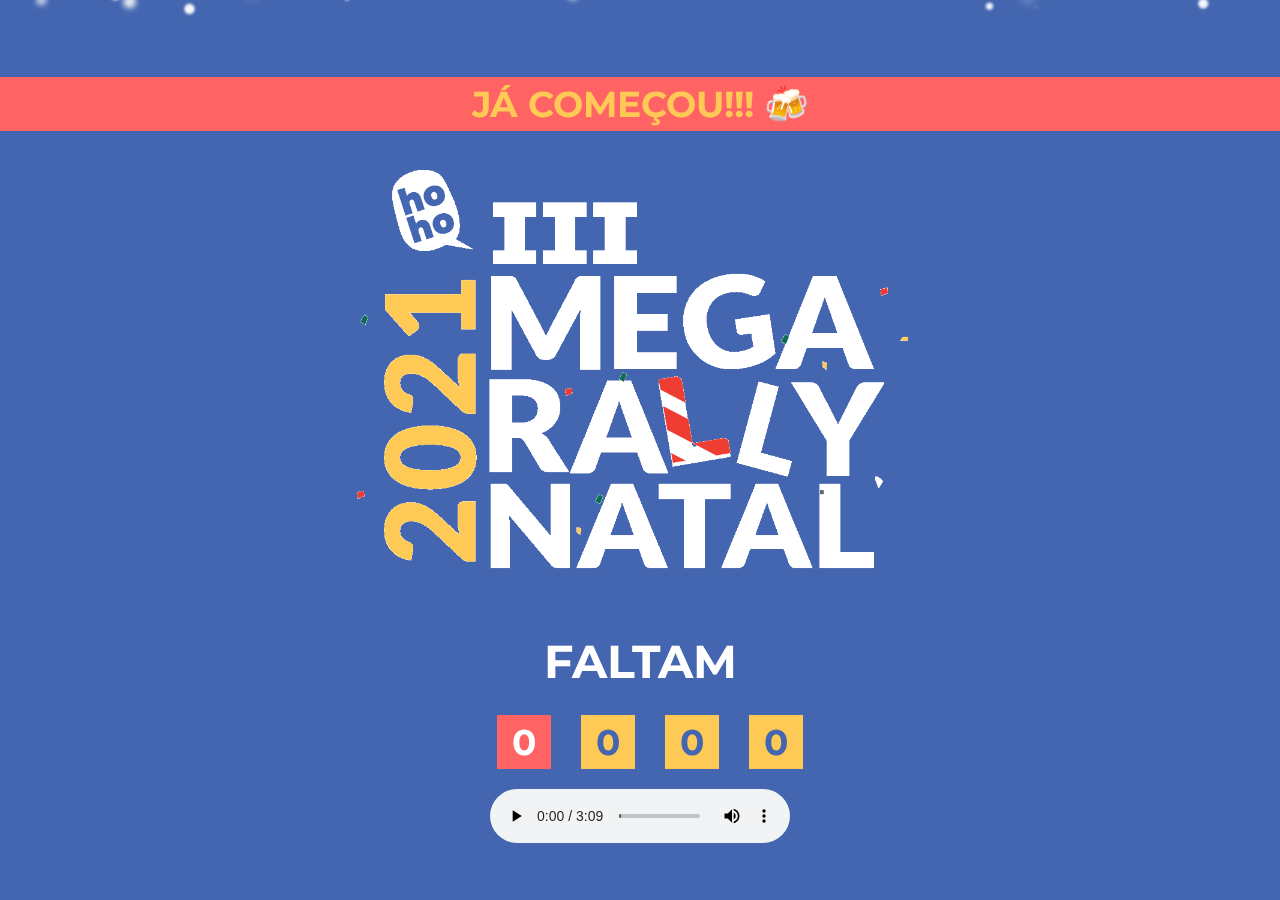
==== commit 21591e2c: "Update media queries" ====
--- a/index.html
+++ b/index.html
@@ -26,8 +26,8 @@
         </div>
         <h1 id="date">18 DE DEZEMBRO <span>15H00</span></h1>
         <img id="logo" src="./assets/RallydeNatal-Logo.png" />
+        <h1 id="faltam">FALTAM</h1>
         <h1>
-          <span id="faltam">FALTAM</span>
           <span id="days">0</span>
           <span id="hours">0</span>
           <span id="minutes">0</span>
--- a/style.css
+++ b/style.css
@@ -7,8 +7,8 @@
   display: table;
   background-color: #4466b0;
   font-family: "Montserrat", sans-serif;
-  font-size: 26px;
-  overflow: hidden;
+  font-size: 18px;
+  overflow: auto;
   filter: drop-shadow(0 0 10px white);
 }
 
@@ -30,12 +30,15 @@
 }
 
 #date {
-  color: #fec955;
-  font-weight: bold;
+  background-color: rgb(255, 99, 99);
+  padding: 5px 15px;
+  color: white;
 }
 
 #date > span {
   color: white;
+  background-color: rgb(255, 99, 99);
+  margin-left: 0;
 }
 
 h1 {
@@ -43,15 +46,22 @@
 }
 
 #faltam {
-  font-size: 60px;
+  font-size: 46px;
+  background-color: #4466b0;
+  color: white;
 }
 
 h1 > span {
   margin-left: 20px;
+  background-color: #fec955;
+  padding: 5px 15px;
+  color: #4466b0;
 }
 
 #days {
-  color: #fec955;
+  background-color: rgb(255, 99, 99);
+  padding: 5px 15px;
+  color: white;
 }
 
 .snow {
@@ -61,3 +71,47 @@
   background: #fff;
   border-radius: 100%;
 }
+
+@media screen and (max-width: 1000px) {
+  h1 {
+    font-size: 20px;
+  }
+
+  .content > img#logo {
+    width: 400px;
+    height: auto;
+  }
+}
+
+@media screen and (max-width: 650px) {
+  h1 {
+    font-size: 15px;
+  }
+  
+  .content > img#logo {
+    width: 300px;
+    height: auto;
+  }
+}
+
+@media screen and (max-width: 500px) {
+  h1 {
+    font-size: 9px;
+  }
+
+  .content > img#logo {
+    width: 300px;
+    height: auto;
+  }
+
+  #faltam {
+    font-size: 15px;
+    background-color: #4466b0;
+    color: white;
+    margin-bottom: 10px;
+  }
+
+  audio {
+    margin-top: 10px;
+  }
+}
--- a/compiled-snow.css
+++ b/compiled-snow.css
@@ -170,8 +170,8 @@
   animation-delay: -3s;
 }
 .layer2 {
-  width: 1.2rem;
-  height: 1.2rem;
+  width: 0.6rem;
+  height: 0.6rem;
   filter: blur(3px);
   box-shadow: 5.9vw 16.9vh 0 -0.34rem#fff, 40.9vw 9vh 0 -0.13rem#fff,
     46.5vw 5.6vh 0 -0.34rem#fff, 27.4vw 10.8vh 0 -0.47rem#fff,
@@ -329,8 +329,8 @@
   animation-delay: -4s;
 }
 .layer3 {
-  width: 0.8rem;
-  height: 0.8rem;
+  width: 0.4rem;
+  height: 0.4rem;
   filter: blur(6px);
   box-shadow: 36.5vw 87.9vh 0 -0.46rem#fff, 54.9vw 19.9vh 0 -0.39rem#fff,
     40.5vw 94.6vh 0 -0.18rem#fff, 53.6vw 65.2vh 0 -0.39rem#fff,
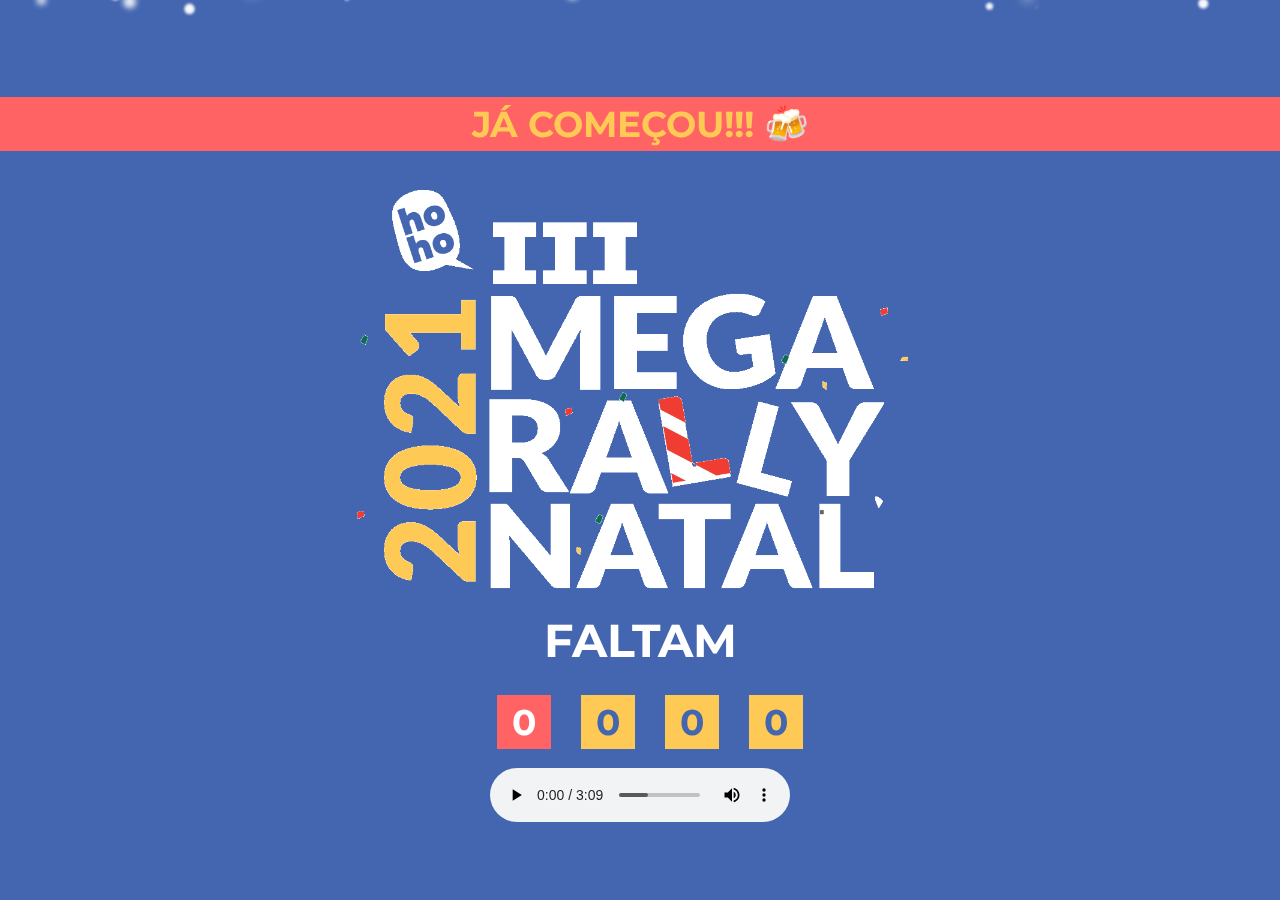
==== commit 77257819: "Adjust margin" ====
--- a/index.html
+++ b/index.html
@@ -26,7 +26,7 @@
         </div>
         <h1 id="date">18 DE DEZEMBRO <span>15H00</span></h1>
         <img id="logo" src="./assets/RallydeNatal-Logo.png" />
-        <h1 id="faltam">FALTAM</h1>
+        <h1 id="faltam" style="margin-top: -10px;">FALTAM</h1>
         <h1>
           <span id="days">0</span>
           <span id="hours">0</span>
--- a/style.css
+++ b/style.css
@@ -72,31 +72,9 @@
   border-radius: 100%;
 }
 
-@media screen and (max-width: 1000px) {
-  h1 {
-    font-size: 20px;
-  }
-
-  .content > img#logo {
-    width: 400px;
-    height: auto;
-  }
-}
-
-@media screen and (max-width: 650px) {
-  h1 {
-    font-size: 15px;
-  }
-  
-  .content > img#logo {
-    width: 300px;
-    height: auto;
-  }
-}
-
 @media screen and (max-width: 500px) {
   h1 {
-    font-size: 9px;
+    font-size: 8px;
   }
 
   .content > img#logo {
@@ -114,4 +92,19 @@
   audio {
     margin-top: 10px;
   }
+
+  .layer1 {
+    width: 0.2rem;
+    height: 0.2rem;
+  }
+
+  .layer2 {
+    width: 0.1rem;
+    height: 0.1rem;
+  }
+
+  .layer3 {
+    width: 0.05rem;
+    height: 0.05rem;
+  }
 }
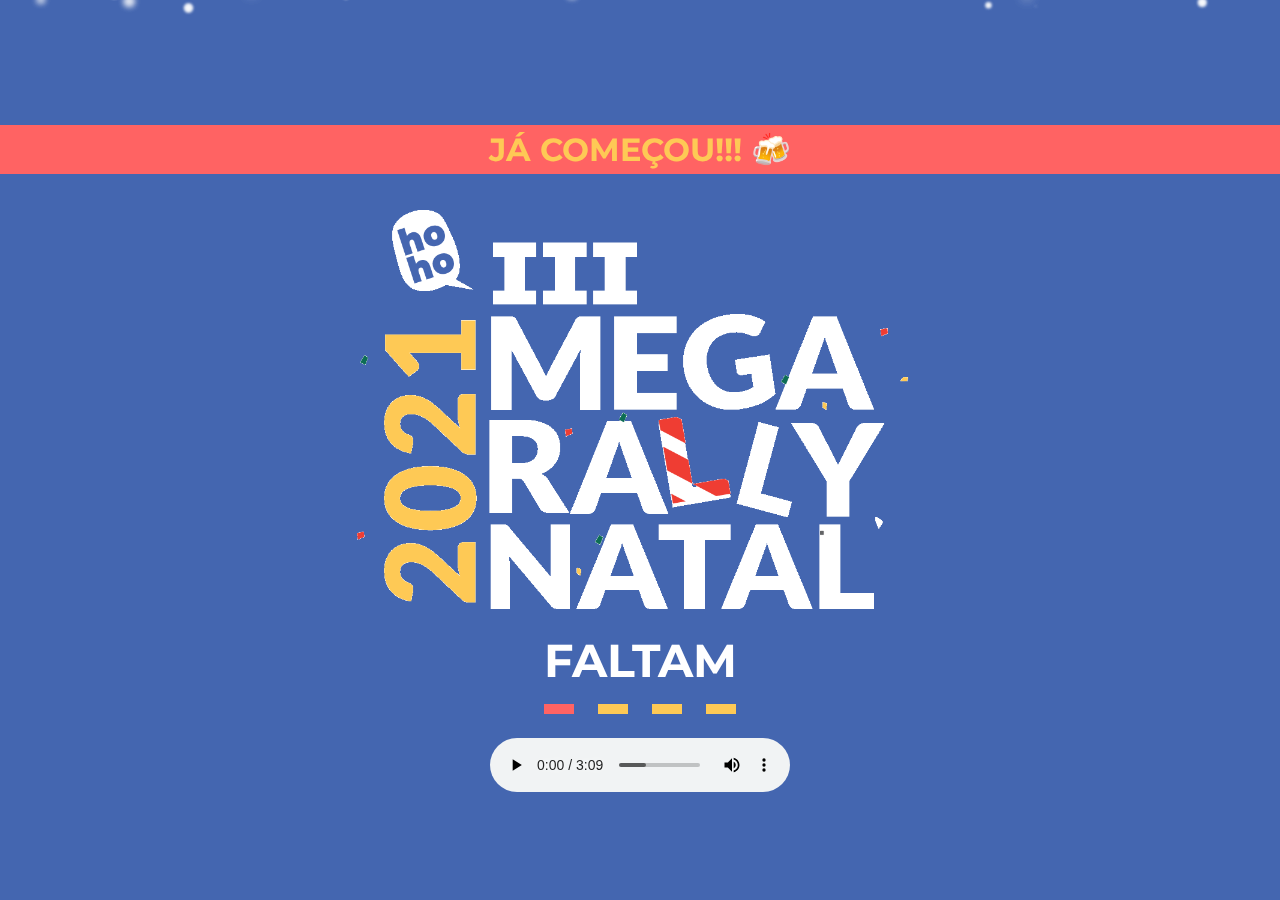
==== commit b8b53cdb: "Countdown mediqueries" ====
--- a/index.html
+++ b/index.html
@@ -24,15 +24,20 @@
           <div class="snow layer3 a"></div>
           <div class="snow layer3"></div>
         </div>
+
         <h1 id="date">18 DE DEZEMBRO <span>15H00</span></h1>
+
         <img id="logo" src="./assets/RallydeNatal-Logo.png" />
-        <h1 id="faltam" style="margin-top: -10px;">FALTAM</h1>
-        <h1>
-          <span id="days">0</span>
-          <span id="hours">0</span>
-          <span id="minutes">0</span>
-          <span id="seconds">0</span>
-        </h1>
+
+        <h1 id="faltam" style="margin-top: -10px">FALTAM</h1>
+
+        <div id="countdown">
+          <div class="time" id="days"></div>
+          <div class="time" id="hours"></div>
+          <div class="time" id="minutes"></div>
+          <div class="time" id="seconds"></div>
+        </div>
+
         <audio
           id="background-music"
           src="./assets/rally-music.mp3"
--- a/style.css
+++ b/style.css
@@ -7,7 +7,7 @@
   display: table;
   background-color: #4466b0;
   font-family: "Montserrat", sans-serif;
-  font-size: 18px;
+  font-size: 16px;
   overflow: auto;
   filter: drop-shadow(0 0 10px white);
 }
@@ -52,16 +52,10 @@
 }
 
 h1 > span {
-  margin-left: 20px;
+  margin-left: 15px;
   background-color: #fec955;
   padding: 5px 15px;
   color: #4466b0;
-}
-
-#days {
-  background-color: rgb(255, 99, 99);
-  padding: 5px 15px;
-  color: white;
 }
 
 .snow {
@@ -72,13 +66,28 @@
   border-radius: 100%;
 }
 
+div#countdown > div {
+  font-size: 30px;
+  margin: -20px 10px 20px 10px;
+  background-color: #fec955;
+  padding: 5px 15px;
+  color: #4466b0;
+  display: inline-block;
+}
+
+div#countdown > div#days {
+  background-color: rgb(255, 99, 99);
+  padding: 5px 15px;
+  color: white;
+}
+
 @media screen and (max-width: 500px) {
   h1 {
-    font-size: 8px;
+    font-size: 5px;
   }
 
   .content > img#logo {
-    width: 300px;
+    width: 200px;
     height: auto;
   }
 
@@ -86,25 +95,15 @@
     font-size: 15px;
     background-color: #4466b0;
     color: white;
-    margin-bottom: 10px;
   }
 
   audio {
     margin-top: 10px;
   }
 
-  .layer1 {
-    width: 0.2rem;
-    height: 0.2rem;
-  }
-
-  .layer2 {
-    width: 0.1rem;
-    height: 0.1rem;
-  }
-
-  .layer3 {
-    width: 0.05rem;
-    height: 0.05rem;
+  div#countdown > div#minutes::after,
+  div#countdown > div#seconds::after {
+    content: "\a";
+    white-space: pre;
   }
 }
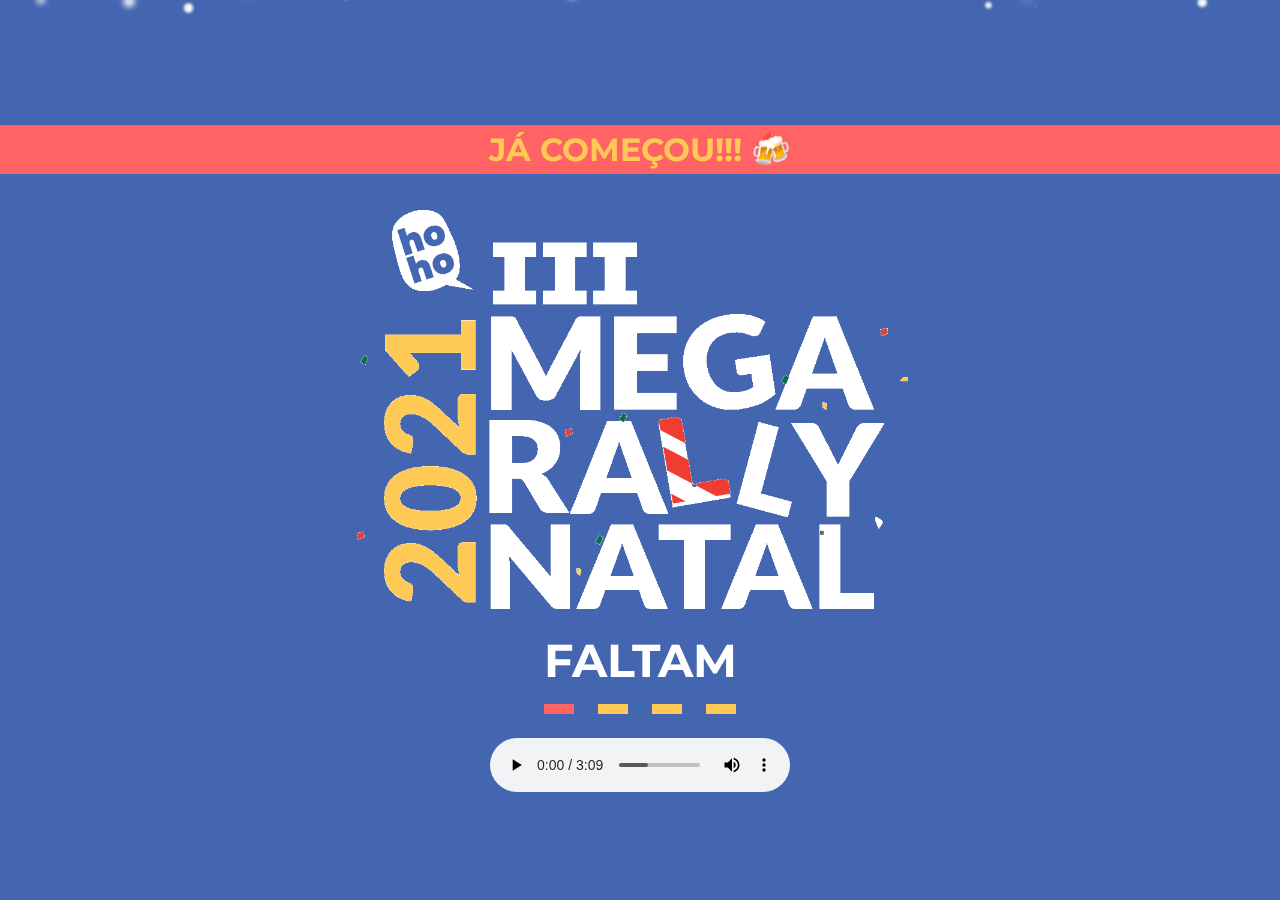
==== commit c9d7a9a9: "Test in iOS" ====
--- a/index.html
+++ b/index.html
@@ -32,10 +32,10 @@
         <h1 id="faltam" style="margin-top: -10px">FALTAM</h1>
 
         <div id="countdown">
-          <div class="time" id="days"></div>
-          <div class="time" id="hours"></div>
-          <div class="time" id="minutes"></div>
-          <div class="time" id="seconds"></div>
+          <div id="days"></div>
+          <div id="hours"></div>
+          <div id="minutes"></div>
+          <div id="seconds"></div>
         </div>
 
         <audio
--- a/style.css
+++ b/style.css
@@ -83,7 +83,11 @@
 
 @media screen and (max-width: 500px) {
   h1 {
-    font-size: 5px;
+    font-size: 10px;
+  }
+
+  div#countdown > div {
+    font-size: 6px;
   }
 
   .content > img#logo {
@@ -100,10 +104,4 @@
   audio {
     margin-top: 10px;
   }
-
-  div#countdown > div#minutes::after,
-  div#countdown > div#seconds::after {
-    content: "\a";
-    white-space: pre;
-  }
 }
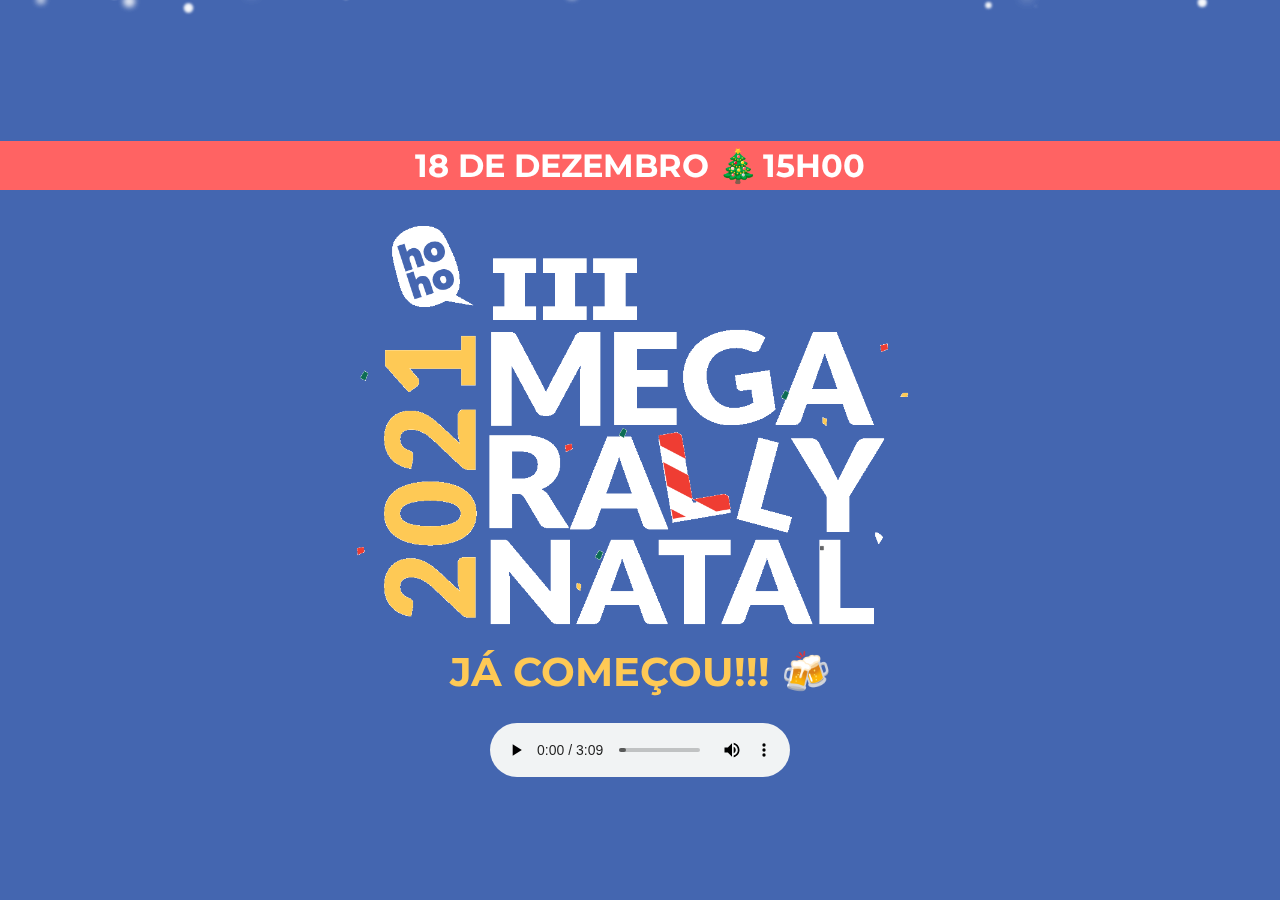
==== commit 45bfddb7: "Add easter egg" ====
--- a/index.html
+++ b/index.html
@@ -25,11 +25,11 @@
           <div class="snow layer3"></div>
         </div>
 
-        <h1 id="date">18 DE DEZEMBRO <span>15H00</span></h1>
+        <h1 id="date">18 DE DEZEMBRO 🎄<span>15H00</span></h1>
 
         <img id="logo" src="./assets/RallydeNatal-Logo.png" />
 
-        <h1 id="faltam" style="margin-top: -10px">FALTAM</h1>
+        <h1 id="faltam">FALTAM</h1>
 
         <div id="countdown">
           <div id="days"></div>
--- a/style.css
+++ b/style.css
@@ -27,6 +27,7 @@
 .content > img#logo {
   width: 600px;
   height: auto;
+  cursor: pointer;
 }
 
 #date {
@@ -36,26 +37,14 @@
 }
 
 #date > span {
-  color: white;
-  background-color: rgb(255, 99, 99);
-  margin-left: 0;
-}
-
-h1 {
-  color: white;
+  margin-left: 5px;
 }
 
 #faltam {
-  font-size: 46px;
+  font-size: 40px;
   background-color: #4466b0;
   color: white;
-}
-
-h1 > span {
-  margin-left: 15px;
-  background-color: #fec955;
-  padding: 5px 15px;
-  color: #4466b0;
+  margin-top: -10px;
 }
 
 .snow {
@@ -96,7 +85,7 @@
   }
 
   #faltam {
-    font-size: 15px;
+    font-size: 10px;
     background-color: #4466b0;
     color: white;
   }
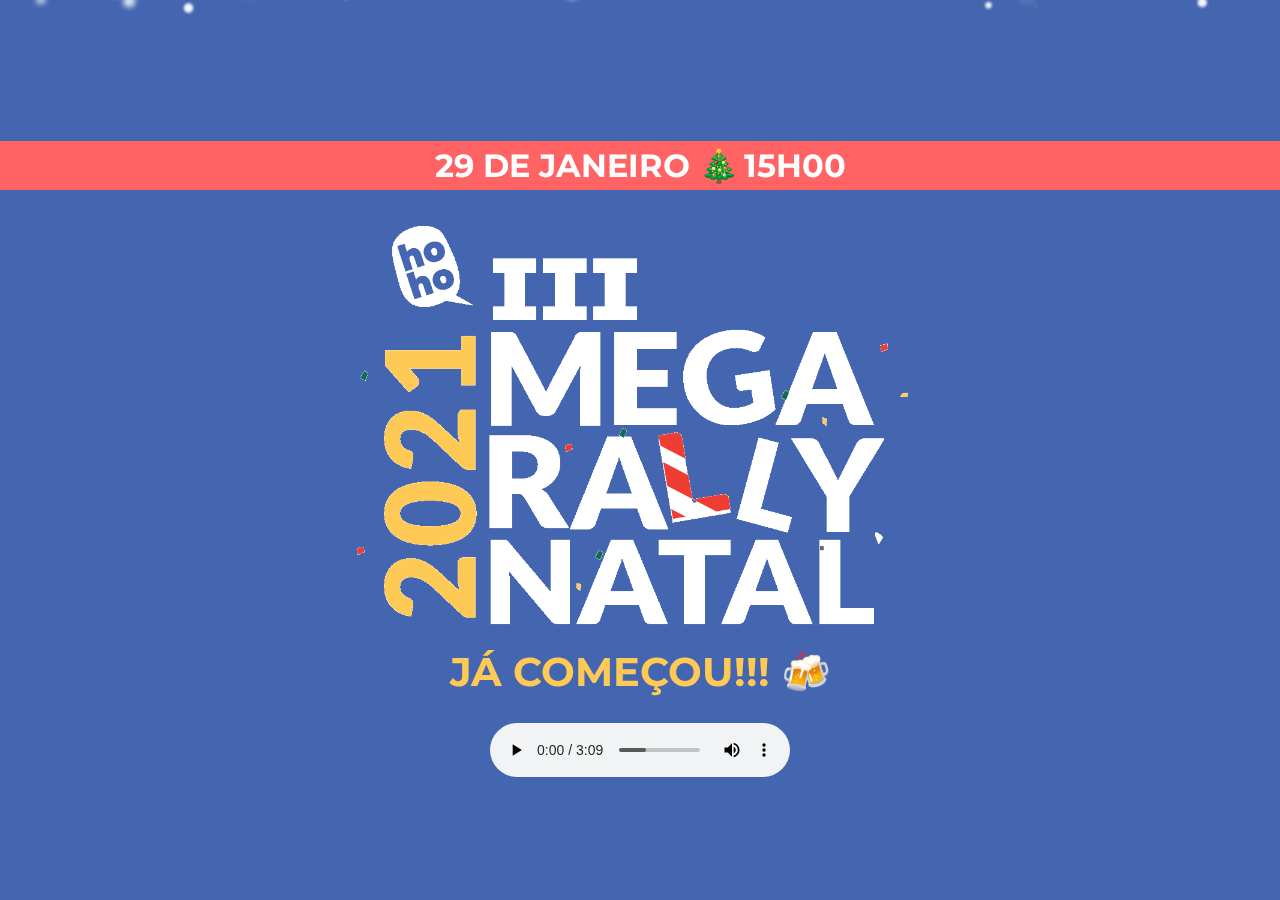
==== commit 7271253b: "Update index.html" ====
--- a/index.html
+++ b/index.html
@@ -25,7 +25,7 @@
           <div class="snow layer3"></div>
         </div>
 
-        <h1 id="date">18 DE DEZEMBRO 🎄<span>15H00</span></h1>
+        <h1 id="date">29 DE JANEIRO 🎄<span>15H00</span></h1>
 
         <img id="logo" src="./assets/RallydeNatal-Logo.png" />
 
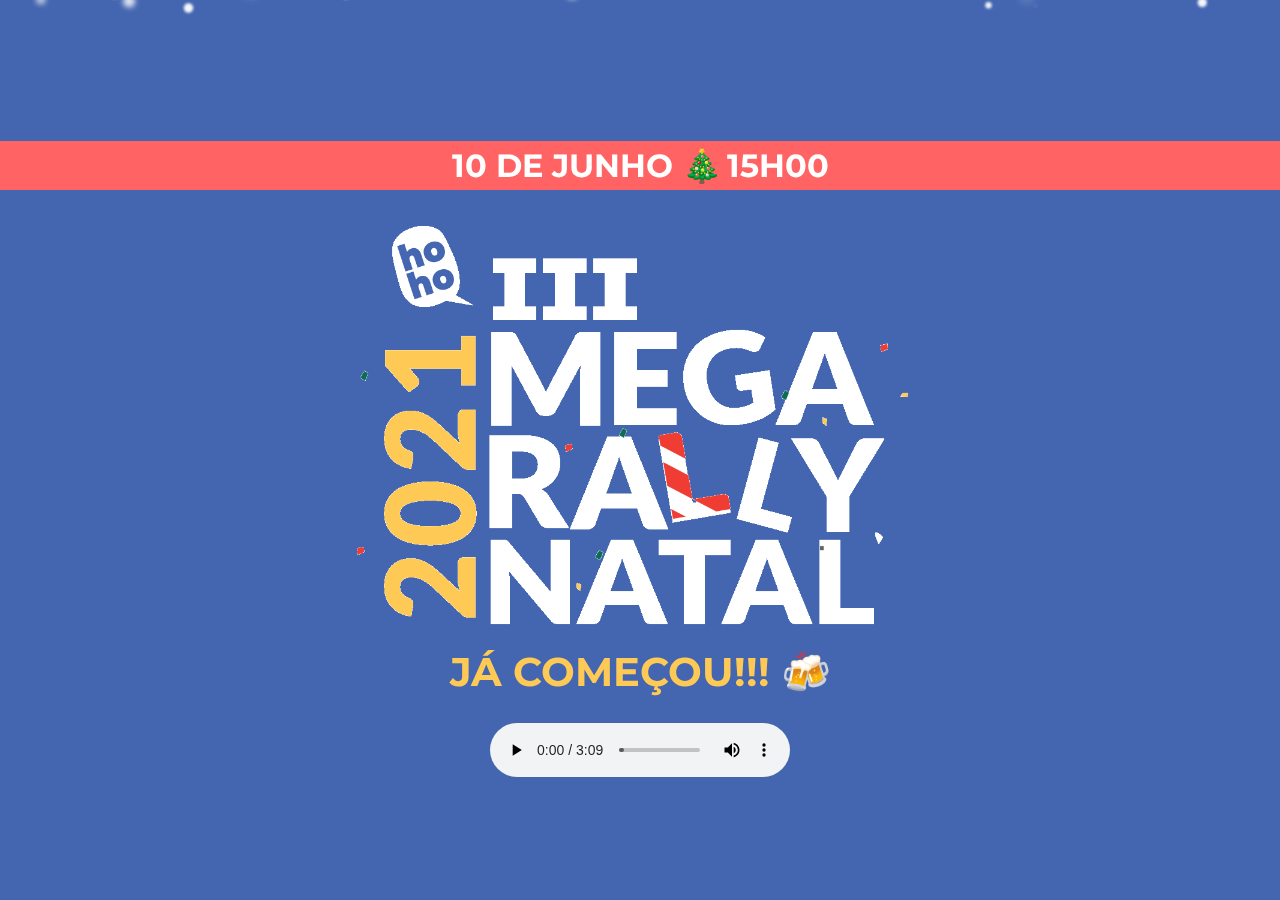
==== commit 4f205e50: "Update index.html" ====
--- a/index.html
+++ b/index.html
@@ -4,7 +4,7 @@
     <meta charset="UTF-8" />
     <meta http-equiv="X-UA-Compatible" content="IE=edge" />
     <meta name="viewport" content="width=device-width, initial-scale=1.0" />
-    <title>III MEGA RALLY NATAL - 2021</title>
+    <title>III MEGA RALLY NATAL - 2021/2</title>
     <link rel="icon" type="image/png" href="./assets/beer-mug.ico" />
     <link
       href="https://fonts.googleapis.com/css2?family=Montserrat:ital,wght@0,500;1,800&display=swap"
@@ -25,7 +25,7 @@
           <div class="snow layer3"></div>
         </div>
 
-        <h1 id="date">29 DE JANEIRO 🎄<span>15H00</span></h1>
+        <h1 id="date">10 DE JUNHO 🎄<span>15H00</span></h1>
 
         <img id="logo" src="./assets/RallydeNatal-Logo.png" />
 
